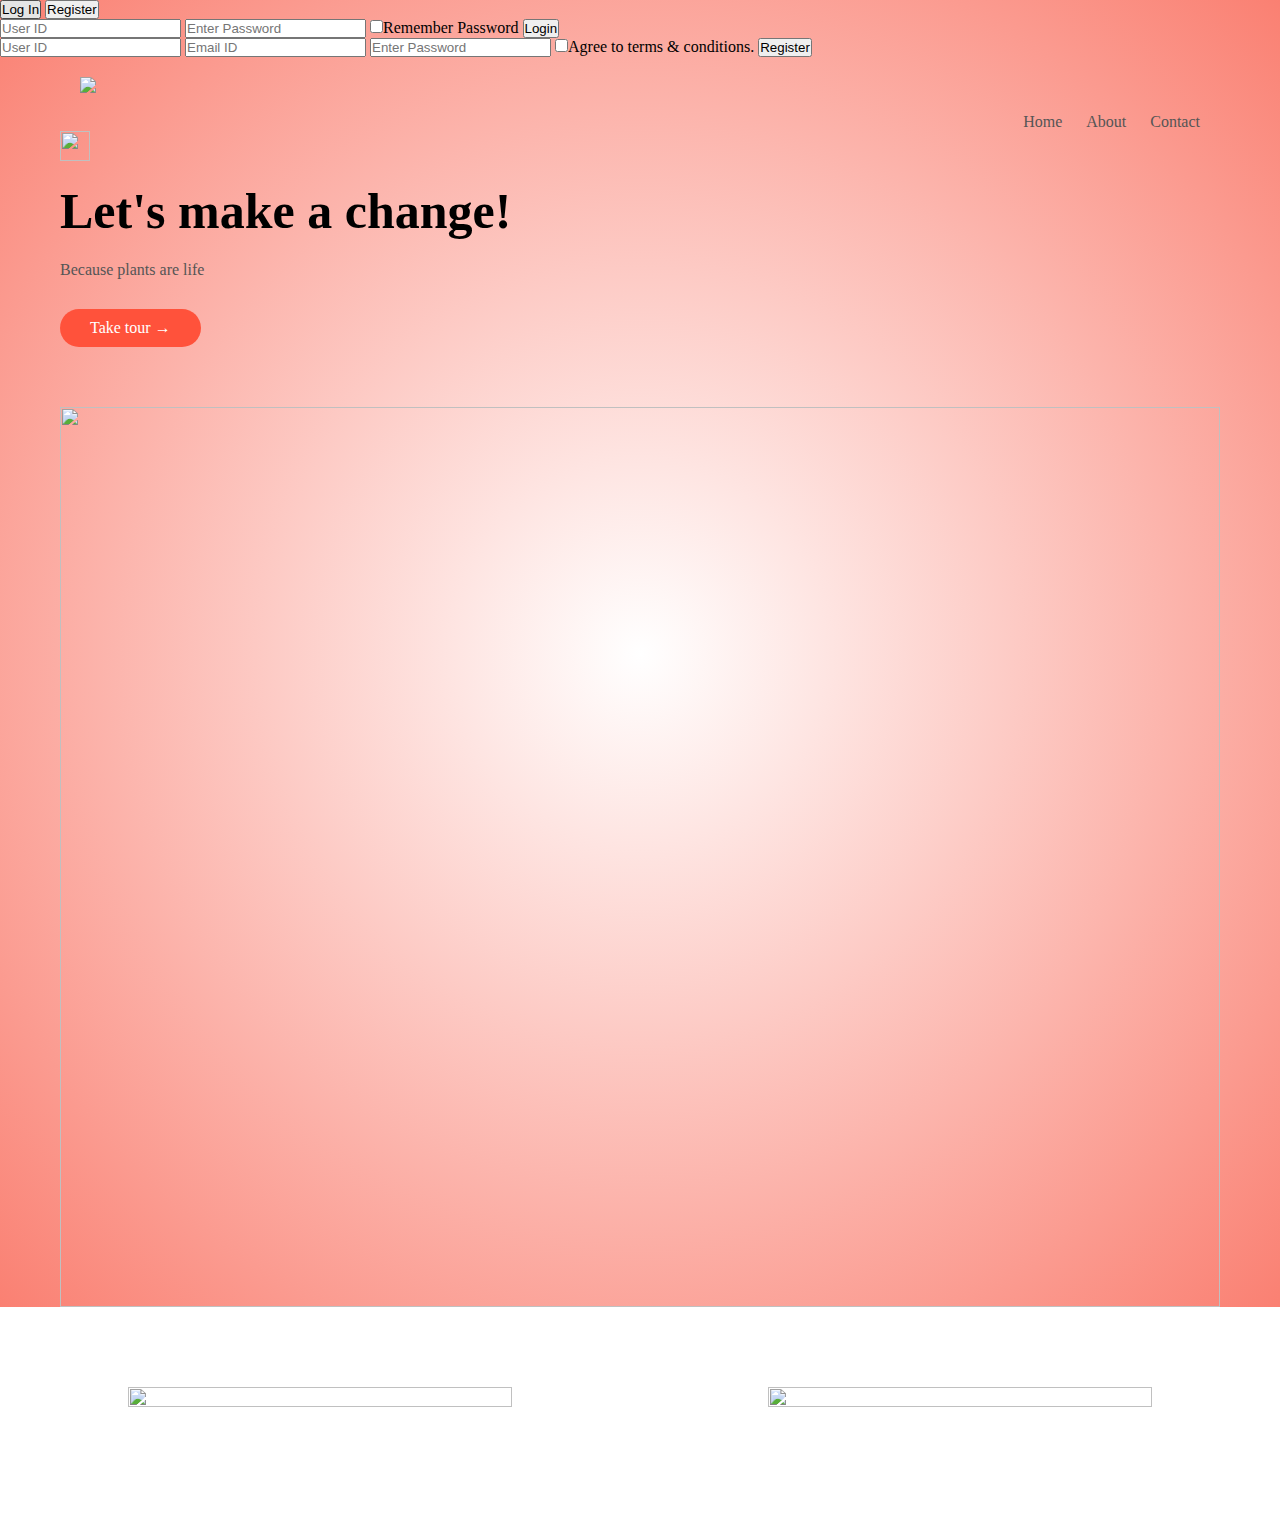
==== index.html @ 330552db "Rename yashi.html to index.html" ====
<html lang="en">
<head>
  <meta charset = "UTF-8">
  <title>MyStore | Ecommerce website</title>
  <link rel="stylesheet" href="style.css">
</head>
<body>
  <div class="header">
    <div class="hero">
      <div class="form-box">
        <div class="button-box">
          <div id="btn"></div>
          <button type="button" class="toggle-btn" onclick="login()">Log In</button>
          <button type="button" class="toggle-btn" onclick="register()">Register</button>
        </div>
        <form id="login" class="input-group">
          <input type="text" class="input-field" placeholder="User ID" required>
          <input type="text" class="input-field" placeholder="Enter Password" required>
          <input type="checkbox" class="check-box"><span>Remember Password</span>
          <button type="submit" class="submit-btn">Login</button>
        </form>
        <form id="register" class="input-group">
          <input type="text" class="input-field" placeholder="User ID" required>
          <input type="emailid" class="input-field" placeholder="Email ID" required>
          <input type="text" class="input-field" placeholder="Enter Password" required>
          <input type="checkbox" class="check-box"><span>Agree to terms & conditions.</span>
          <button type="submit" class="submit-btn">Register</button>
        </form>
      </div>

    </div>


  <div class="container">
  <div class="navbar">
    <div class="logo">
      <img src="https://wallpaperaccess.com/full/427852.jpg">
    </div>
    </div>
    <nav>
      <ul>
        <li><a href="">Home</a></li>
        <li><a href="">About</a></li>
        <li><a href="">Contact</a></li>
      </ul>
    </nav>
    <img src="" width="30px" height="30px"

  <div class="row">
    <div class="col-2">
      <h1>Let's make a change!</h1>
      <p>Because plants are life</p>
      <a href="" class="btn">Take tour &#8594;</a>
    </div>
    <div class="col-2">
      <img src="https://media.architecturaldigest.com/photos/5dcde01c9f913a0008d4539a/master/w_1600%2Cc_limit/Osofsky_Oct19-62.jpg" >

    </div>
  </div>
</div>
</div>


 <div class="categories">
   <div class="row">
     <div class="col-2">
       <img src="https://hips.hearstapps.com/hmg-prod.s3.amazonaws.com/images/yucca-cane-plant-in-a-pot-on-a-white-background-royalty-free-image-1580856558.jpg?crop=0.91771xw:1xh;center,top&resize=480:*">
     </div>
     <div class="col-2">
       <img src="https://imagesvc.meredithcorp.io/v3/mm/image?url=https%3A%2F%2Fstatic.onecms.io%2Fwp-content%2Fuploads%2Fsites%2F37%2F2020%2F02%2Ffive-snake-plants-b43d5e13.jpg&q=85">
     </div>

   </div>
   <script>
   var x = document.getElementById("login");
   var y = document.getElementById("register");
   var z = document.getElementById("btn");
   function register(){
     x.style.left = "-400px";
     y.style.left = "50px";
     z.style.left = "110px";
   }
   function login(){
     x.style.left = "50px";
     y.style.left = "450px";
     z.style.left = "0px"; 
   }

   </script>

</body>
</html>
---- style.css ----
*{
margin:0 ;
padding: 0;
box-sizing: border-box;
}
.navbar{
  display: flex;
  align-items: center;
  padding: 20px;
}
nav{
  flex: 1;
  text-align: right;
}
nav ul{
  display: inline-block;
  list-style-type: none;
}
nav ul li{
  display: inline-block;
  margin-right: 20px;
}
a{
  text-decoration: none;
  color: #555;
}
p{
  color: #555;
}
.container{
  max-width: 1200px;
  margin: auto;
  padding-left: 20px;
  padding-right: 20px;
}
.row{
  display: flex;
  align-items: center;
  flex-wrap: wrap;
  justify-content: space-around;
}
.col-2{
  flex-basis: 50%;
  min-width: 200px;
}
.col-2 img{
  flex-basis: 100%;
  min-width: 50px 0;
}
.col-2 h1{
  font-size: 50px;
  line-height: 50px;
  margin: 25px 0;
}
.btn{
  display: inline-block;
  background: #ff523b;
  color: #fff;
  padding: 10px 30px;
  margin: 30px 0;
  border-radius: 30px;
  transition: 1s;
}
.btn:hover{
  background:  #FF7F50;
}
.header{
  background: radial-gradient(#fff, #FA8072);
}
.Categories{
  margin: 80px 0;
}
.col-2{
  flex-basis: 30%;
  min-width: 200px;
  margin-bottom: 30px;
}
.col-2 img{
  width: 100%
}
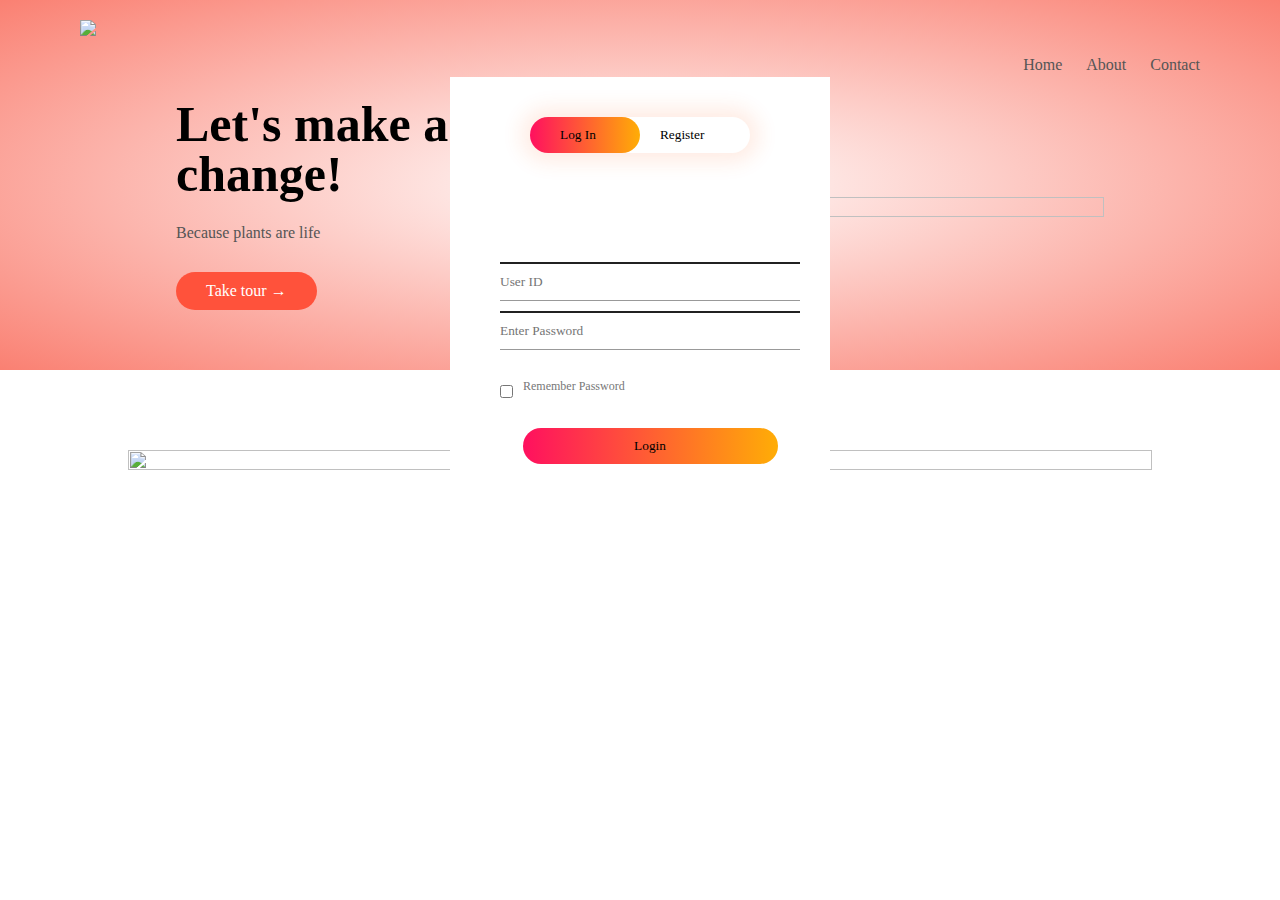
==== commit 05f4b515: "Update index.html" ====
--- a/index.html
+++ b/index.html
@@ -44,7 +44,7 @@
         <li><a href="">Contact</a></li>
       </ul>
     </nav>
-    <img src="" width="30px" height="30px"
+   
 
   <div class="row">
     <div class="col-2">
--- a/style.css
+++ b/style.css
@@ -2,6 +2,92 @@
 margin:0 ;
 padding: 0;
 box-sizing: border-box;
+font-family: fantasy;
+}
+.hero{
+  height: 100%;
+  width: 100%;
+  background-image: linear-gradient(rgba(0,0,0,0.4),rgba(0,0,0,0.4),url(https://wallpaperaccess.com/full/427852.jpg));
+  background-position: center;
+  background-size: cover;
+  position: absolute;
+
+}
+.form-box{
+  width: 380px;
+  height: 480px;
+  position: relative;
+  margin: 6% auto;
+  background: #fff;
+  padding: 5px;
+  overflow: hidden;
+}
+.button-box{
+  width:220px;
+  margin: 35px auto;
+  position: relative;
+  box-shadow: 0 0 20px 9px #ff61241f;
+  border-radius: 50px;
+}
+.toggle-btn{
+  padding: 10px 30px;
+  cursor: pointer;
+  background: transparent;
+  border: 0;
+  outline: none;
+  position: relative;
+}
+#btn{
+  top: 0;
+  left: 0;
+  position: absolute;
+  width: 110px;
+  height: 100%;
+  background: linear-gradient(to right, #ff105f, #ffad06);
+  border-radius: 30px;
+  transition: 1s;
+}
+.input-group{
+  top: 180px;
+  position: absolute;
+  width:300px;
+}
+.input-field{
+  width: 100%;
+  padding: 10px 0;
+  margin: 5px 0;
+  border-left: 0;
+  border-right: 0;
+  border-bottom: 1px solid #999;
+  outline: none;
+  background: transparent;
+}
+.submit-btn{
+  width: 85%;
+  padding: 10px 30px;
+  cursor: pointer;
+  display: block;
+  margin: auto;
+  background:linear-gradient(to right, #ff105f, #ffad06) ;
+  border: 0;
+  outline: none;
+  border-radius: 30px;
+}
+.check-box{
+  margin: 30px 10px 30px 0;
+
+}
+span{
+  color: #777;
+  font-size: 12px;
+  bottom: 70px;
+  position: absolute;
+}
+#login{
+  left: 50px;
+}
+#register{
+  left: 450px;
 }
 .navbar{
   display: flex;
